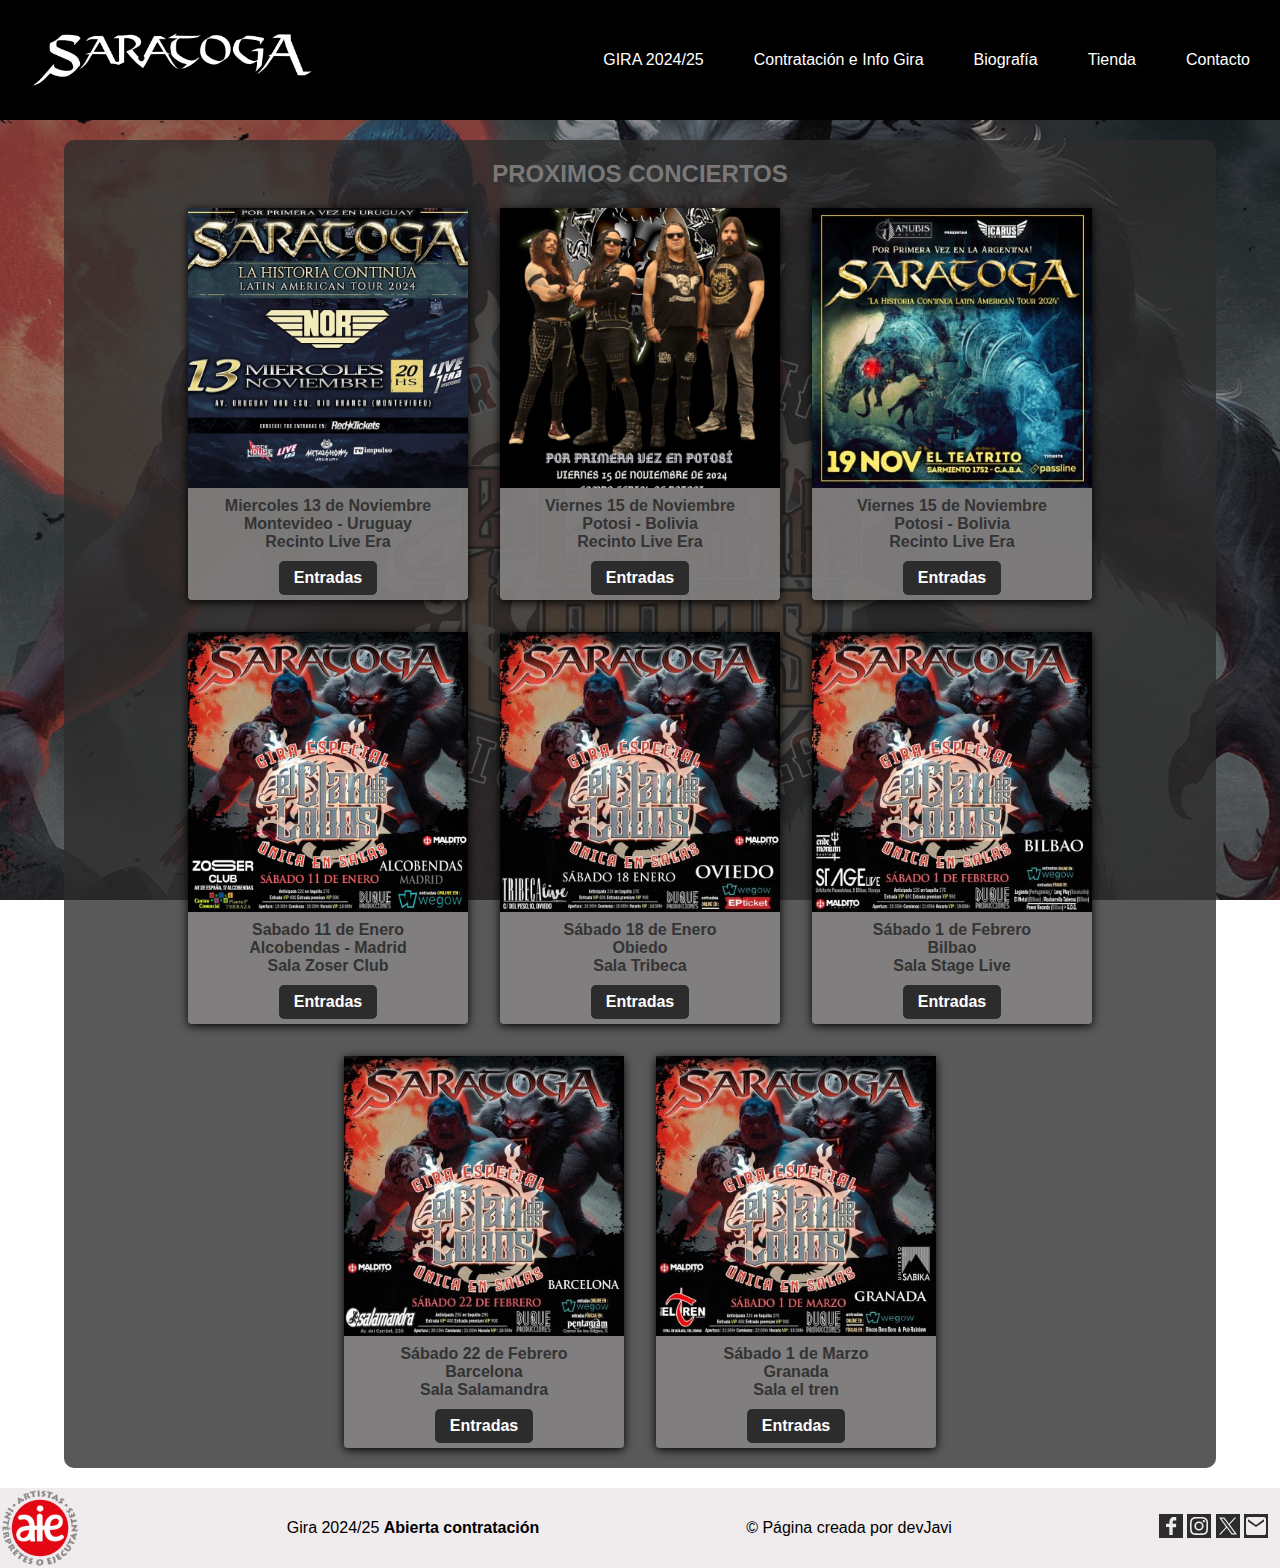
==== index.html @ 91a460d8 "carrousel biografia" ====
<!DOCTYPE html>
<html lang="en">

<head>
    <meta charset="UTF-8">
    <meta name="viewport" content="width=device-width, initial-scale=1.0">
    <link rel="stylesheet" href="styles.css">
    <title>Document</title>
</head>

<body>
    <header>
        <nav class="navbar">
            <div class="navbar_img">
                <a href="index.html"><img src="img/tittle_header.png" alt="nombre_banda"></a>
            </div>
            <div class="navbar_menu">
                <ul id="menu-list">
                    <li><a href="">GIRA 2024/25</a></li>
                    <li><a href="html/hiring.html">Contratación e Info Gira</a></li>
                    <li><a href="/html/biography.html">Biografía</a></li>
                    <li><a href="">Tienda</a></li>
                    <li><a href="">Contacto</a></li>
                </ul>
            </div>
            <div class="hamburger-menu">
                <span></span>
                <span></span>
                <span></span>
            </div>
        </nav>
    </header>
    <main>
        <div class="container-index">
            <div class="container-cards">
                <h2 class="container-cards-tittle">PROXIMOS CONCIERTOS</h2>
                <div class="container-cards-concerts">
                    <div class="card-concert">
                        <div class="card-img">
                            <img src="img/img-concerts/uruguay.jpg" alt="">
                        </div>
                        <div class="card-inf">
                            <p>Miercoles 13 de Noviembre</p>
                            <p>Montevideo - Uruguay</p>
                            <p>Recinto Live Era</p>
                            <a href="">Entradas</a>
                        </div>
                    </div>
                    <div class="card-concert">
                        <div class="card-img">
                            <img src="img/img-concerts/Bolivia.jpg" alt="">
                        </div>
                        <div class="card-inf">
                            <p>Viernes 15 de Noviembre </p>
                            <p>Potosi - Bolivia</p>
                            <p>Recinto Live Era</p>
                            <a href="">Entradas</a>
                        </div>
                    </div>
                    <div class="card-concert">
                        <div class="card-img">
                            <img src="img/img-concerts/Argentina.jpg" alt="">
                        </div>
                        <div class="card-inf">
                            <p>Viernes 15 de Noviembre </p>
                            <p>Potosi - Bolivia</p>
                            <p>Recinto Live Era</p>
                            <a href="">Entradas</a>
                        </div>
                    </div>
                    <div class="card-concert">
                        <div class="card-img">
                            <img src="img/img-concerts/Madrid.jpg" alt="">
                        </div>
                        <div class="card-inf">
                            <p>Sabado 11 de Enero </p>
                            <p>Alcobendas - Madrid</p>
                            <p>Sala Zoser Club</p>
                            <a href="">Entradas</a>
                        </div>
                    </div>
                    <div class="card-concert">
                        <div class="card-img">
                            <img src="img/img-concerts/Oviedo.jpg" alt="">
                        </div>
                        <div class="card-inf">
                            <p>Sábado 18 de Enero </p>
                            <p>Obiedo</p>
                            <p>Sala Tribeca</p>
                            <a href="">Entradas</a>
                        </div>
                    </div>
                    <div class="card-concert">
                        <div class="card-img">
                            <img src="img/img-concerts/portuga.jpg" alt="">
                        </div>
                        <div class="card-inf">
                            <p>Sábado 1 de Febrero </p>
                            <p>Bilbao</p>
                            <p>Sala Stage Live</p>
                            <a href="">Entradas</a>
                        </div>
                    </div>
                    <div class="card-concert">
                        <div class="card-img">
                            <img src="img/img-concerts/bcn.jpg" alt="">
                        </div>
                        <div class="card-inf">
                            <p>Sábado 22 de Febrero </p>
                            <p>Barcelona</p>
                            <p>Sala Salamandra</p>
                            <a href="">Entradas</a>
                        </div>
                    </div>
                    <div class="card-concert">
                        <div class="card-img">
                            <img src="img/img-concerts/granada.jpg" alt="">
                        </div>
                        <div class="card-inf">
                            <p>Sábado 1 de Marzo </p>
                            <p>Granada</p>
                            <p>Sala el tren</p>
                            <a href="">Entradas</a>
                        </div>
                    </div>
                </div>
            </div>
        </div>
    </main>

    <footer>
        <img src="img/aie.png" alt="contratacion">
        <p>Gira 2024/25 <strong>Abierta contratación</strong></p>
        <p>&#169; Página creada por devJavi</p>
        <div class="footer-social-networks">
            <a href="https://www.facebook.com/SARATOGAOFICIAL2012/" target="_blank" rel="noopener noreferrer"
                class="social-media-link-item-small"><svg xmlns="http://www.w3.org/2000/svg" width="24" height="24"
                    viewBox="0 0 24 24">
                    <path class="social-media-icon" fill="#2c2c2c" d="M0,0v24h24V0H0z M17.1,6.4h-2.4c-0.6,0-1,0.5-1,1c0,0,0,0,0,0v2.4h3.4v3.4h-3.4V21h-3.4v-7.9H7V9.8h3.4V8.3
        c0-1.4,0.4-2.8,1.3-4C12.4,3.5,13.6,3,14.8,3h2.4V6.4z"></path>
                </svg></a>
            <a href="https://www.instagram.com/saratogaoficial/" target="_blank" rel="noopener noreferrer"
                class="social-media-link-item-small"><svg xmlns="http://www.w3.org/2000/svg" width="24" height="24"
                    viewBox="0 0 24 24">
                    <g fill="#2c2c2c" class="social-media-icon">
                        <path d="M12,9c-1.7,0-3,1.3-3,3s1.3,3,3,3c1.7,0,3-1.3,3-3C15,10.3,13.6,9,12,9z"></path>
                        <path d="M19.3,8.4c0-0.6-0.1-1.1-0.3-1.7c-0.1-0.4-0.4-0.7-0.7-1c-0.3-0.3-0.6-0.5-1-0.7c-0.5-0.2-1.1-0.3-1.7-0.3
            c-0.9,0-1.2-0.1-3.6-0.1c-2.4,0-2.7,0-3.6,0.1C7.8,4.7,7.2,4.8,6.7,5c-0.4,0.1-0.7,0.4-1,0.7C5.4,5.9,5.1,6.3,5,6.7
            C4.8,7.2,4.7,7.8,4.7,8.4c0,0.9-0.1,1.2-0.1,3.6c0,2.4,0,2.7,0.1,3.6c0,0.6,0.1,1.1,0.3,1.7c0.1,0.4,0.4,0.7,0.7,1
            c0.3,0.3,0.6,0.5,1,0.7c0.5,0.2,1.1,0.3,1.7,0.3c0.9,0,1.2,0.1,3.6,0.1c2.4,0,2.7,0,3.6-0.1c0.6,0,1.1-0.1,1.7-0.3
            c0.4-0.1,0.7-0.4,1-0.7c0.3-0.3,0.5-0.6,0.7-1c0.2-0.5,0.3-1.1,0.3-1.7l0,0c0-0.9,0.1-1.2,0.1-3.6C19.4,9.6,19.4,9.3,19.3,8.4z
             M12,16.6c-2.6,0-4.6-2.1-4.6-4.6S9.4,7.4,12,7.4c2.6,0,4.6,2.1,4.6,4.6C16.6,14.6,14.5,16.6,12,16.6z M16.8,8.3
            c-0.6,0-1.1-0.5-1.1-1.1c0-0.6,0.5-1.1,1.1-1.1c0.6,0,1.1,0.5,1.1,1.1C17.9,7.8,17.4,8.3,16.8,8.3z"></path>
                        <path
                            d="M0,0v24h24V0H0z M20.9,15.7c0,0.7-0.2,1.5-0.4,2.2c-0.5,1.2-1.4,2.2-2.6,2.6c-0.7,0.3-1.4,0.4-2.2,0.4
            c-1,0-1.3,0.1-3.7,0.1s-2.8,0-3.7-0.1c-0.7,0-1.5-0.2-2.2-0.4c-1.2-0.5-2.2-1.4-2.6-2.6c-0.3-0.7-0.4-1.4-0.4-2.2
            C3,14.8,3,14.4,3,12s0-2.8,0.1-3.7c0-0.7,0.2-1.5,0.4-2.2c0.5-1.2,1.4-2.2,2.6-2.6c0.7-0.3,1.4-0.4,2.2-0.4C9.2,3,9.6,3,12,3
            s2.8,0,3.7,0.1c0.7,0,1.5,0.2,2.2,0.4c1.2,0.5,2.2,1.4,2.6,2.6c0.3,0.7,0.4,1.4,0.4,2.2c0,1,0.1,1.3,0.1,3.7S21,14.8,20.9,15.7z">
                        </path>
                    </g>
                </svg></a>
            <a href="https://www.twitter.com/Saratoga_" target="_blank" rel="noopener noreferrer"
                class="social-media-link-item-small"><svg xmlns="http://www.w3.org/2000/svg" width="24" height="24"
                    viewBox="0 0 24 24">
                    <g>
                        <polygon points="5.4,4.7 16.2,19.3 18.7,19.3 7.8,4.7" fill="#2c2c2c" class="social-media-icon">
                        </polygon>
                        <path class="social-media-icon"
                            d="M0,0v24h24V0H0z M15.6,20.4l-4.9-6.6l-6.1,6.6H3l7-7.5L3.1,3.6h5.3L13,9.7l5.6-6.1h1.6l-6.5,7l7.3,9.8H15.6z"
                            fill="#2c2c2c"></path>
                    </g>
                </svg></a>
                <a href="mailto:agotarasproducciones@gmail.com" target="_blank" rel="noopener noreferrer" class="social-media-link-item-small"><svg xmlns="http://www.w3.org/2000/svg" width="24" height="24" viewBox="0 0 24 24"><path class="social-media-icon" fill="#2c2c2c" data-name="email" d="M24,24H0V0h24V24z M4,3C2.8,3.1,1.9,4.1,2,5.3l0,13.5c-0.1,1.2,0.8,2.2,2,2.3h16c1.2-0.1,2.1-1.1,2-2.3V5.3
                    c0.1-1.2-0.8-2.2-2-2.3H4z M12,13.1L12,13.1L4,7.5V5.3l8,5.6l8-5.6v2.3L12,13.1L12,13.1z"></path></svg></a>
        </div>
    </footer>
    <script src="script.js"></script>
</body>

</html>
---- styles.css ----
* {
    margin: 0;
    padding: 0;
    box-sizing: border-box;
}

body {
    font-family: Arial, sans-serif;
    overflow: hidden;
}

.navbar {
    display: flex;
    justify-content: space-between;
    align-items: center;
    padding: 28px 30px;
    background-color: black;
}

.navbar_img img {
    height: 60px;
}

.navbar_menu ul {
    display: flex;
    list-style-type: none;
}

.navbar_menu ul li {
    margin-left: 50px;

}

.navbar_menu ul li a {
    display: inline-block;
    text-decoration: none;
    color: white;
}

.navbar_menu ul li a:hover {
    transform: scale(1.1);
    color: #a14745;
}

.hamburger-menu {
    display: none;
    flex-direction: column;
    cursor: pointer;
}

.hamburger-menu span {
    width: 25px;
    height: 3px;
    background-color: white;
    margin: 2px 0;
}

/* main */

.container-index{
    position: relative;
    width: 100%;
    min-height: 100vh;
    background-image: url('img/el_clan_de_los_lobos_index.jpg');
    background-size: cover;
    background-position: center;
    background-attachment: fixed;
    display: flex;
    justify-content: center;
    align-items: center;
}

.container-cards{
    background-color: #2c2c2cc9;
    padding: 20px;
    border-radius: 10px;
    max-width: 90%;
    margin: 20px;
}

.container-cards-tittle{
    text-align: center;
    color: rgba(133, 130, 130, 0.89);
    margin-bottom: 20px;
}

.container-cards-concerts{
display: flex;
flex-wrap: wrap;
justify-content: center;
gap: 32px;
}

.card-concert{
    background: rgba(133, 130, 130, 0.89);
    border-radius: 4px;
    box-shadow: 0px 2px 10px rgba(0, 0, 0.1);
    width: 280px;
}

.card-img img{
    width: 100%;
    height: auto;
    object-fit: cover;
}

.card-inf{
    margin: 5px;
    color: #333;
    text-align: center;
    font-weight: bold;   
}



.card-inf a{
    display: inline-block;
    margin-top: 10px;
    padding: 8px 15px;
    background-color: #2C2C2C;
    color: white;
    border-radius: 5px;
    text-decoration: none;
}

.card-inf a:hover{
    background-color: #e0110c;
}

/* Footer */

footer{
    display: flex;
    justify-content: space-between;
    align-items: center;
    background: #f0ebec;
    margin-top: auto;
}

footer img{
    height: 80px;
    margin: 16x;
}

.footer-social-networks{
    margin-right: 12px;
}


/* hiring */
.hiring-container{
    background: #d0d0d0;
    display: flex;
    flex-direction: column;
    justify-content: center;
    align-items: center;
    padding-bottom: 80px;
}

.hiring-tittle{
    display: flex;
    flex-direction: column;
    justify-content: center;
    align-items: center;
    color: #e0110c;
    padding-top: 52px;
}

.hiring-tittle h2{
    padding-top: 12px ;
    text-align: center;
    color: #949497;
    padding-bottom: 32px;
}

.hiring-img{
    height: 300px;
    width: 300px;
    background-image: url('./img/el_clan_de_los_lobos_index.jpg');
    background-size:cover;
    background-repeat: no-repeat;
    background-position: 50%;
    border-radius: 150px;
}

hr{
    margin-top: 12px;
    margin-left: 25%;
    margin-right: 25%;
    height: 6px;
    background: #2C2C2C;
}

.hiring-body-title{
    text-align: center;
    padding-top: 32px;
    color: #e0110c !important;
}

.hiring-body-description{
    text-align: center;
    padding: 18px 120px 0px 120px;
}

.hiring-body-description p{
    font-size: 22px;
    margin: 18px;
}

.hiring-menu {
    max-height: 0; 
    overflow: hidden; 
    background: #d0d0d0;
    z-index: 1;
    transition: max-height 0.5s ease-in-out;
    display: flex;
    flex-wrap: wrap;
    justify-content: space-between;
    align-items: center;
}

.hiring-menu.active {
    max-height: 500px; 
    padding-right: 100px; 
}

.hiring-toggle-container{
    display: flex;
    justify-content: center;
    align-items: center;
}

.hiring-toggle {
    cursor: pointer;
    background-color: #2c2c2c;
    color: white;
    border: none;
    padding: 10px 20px;
    font-size: 16px;
    border-radius: 5px;
    margin-bottom: 18px; 
}

.hiring-toggle:hover {
    background-color: #e0110c;
}

.hirin-card{
    margin: 30px;
}

.hirin-card h4{
    color: #e0110c;
    padding-bottom: 12px;
}

.hirin-card p{
    padding-bottom: 12px;
}

/* Carousel */

.carousel {
    width: 80%;
    margin: 0 auto;
    overflow: hidden;
    position: relative;
    padding: 24px;
}

.carousel-track {
    display: flex;
    animation: scroll 90s linear infinite;
}

.carousel-item {
    flex: 0 0 25%
}

.carousel-item img {
    width: 40%;
    height: 100%;
    object-fit: cover;
}

@keyframes scroll {
    0% {
        transform: translateX(0);
    }
    100% {
        transform: translateX(-200%); /* Mueve 4 elementos completos */
    }
}




@media (max-width: 950px) {
    .navbar_menu {
        display: none;
        position: absolute;
        top: 92px;
        left: 0;
        width: 100%;
        background-color: black;
        z-index: 1;
    }

    .navbar_menu.active {
        display: block;
    }

    .navbar_menu ul {
        flex-direction: column;
    }

    .navbar_menu ul li {
        margin: 1rem 0;
        text-align: center;
    }

    .hamburger-menu {
        display: flex;
    }

    .navbar_img img {
        height: 54px;
    }

    .container-cards{
        max-width: 95%;
    }

    footer img{
        display: none;
    }

    footer p{
        font-size: 12px;
        margin: 14px;
    }

    .hiring-img{
        order: -1  ;
    }

    .hiring-tittle{
        text-align: center;   
    }

    .hiring-tittle h1{
        padding-top: 16px;
    }

    hr{
        height: 4px;
        margin-left: 5%;
        margin-right: 5%;
    }

    .hiring-body-description{
        padding: 5%;
    }

    .hiring-body-description p{
        font-size: 16px;
    }

    .hirin-card{
        margin-right: auto;
    }

    .carousel-item img {
        width: 80%;
        height: 100%;
        object-fit: cover;
    }
    .carousel {
        width: 100%;
    }
}
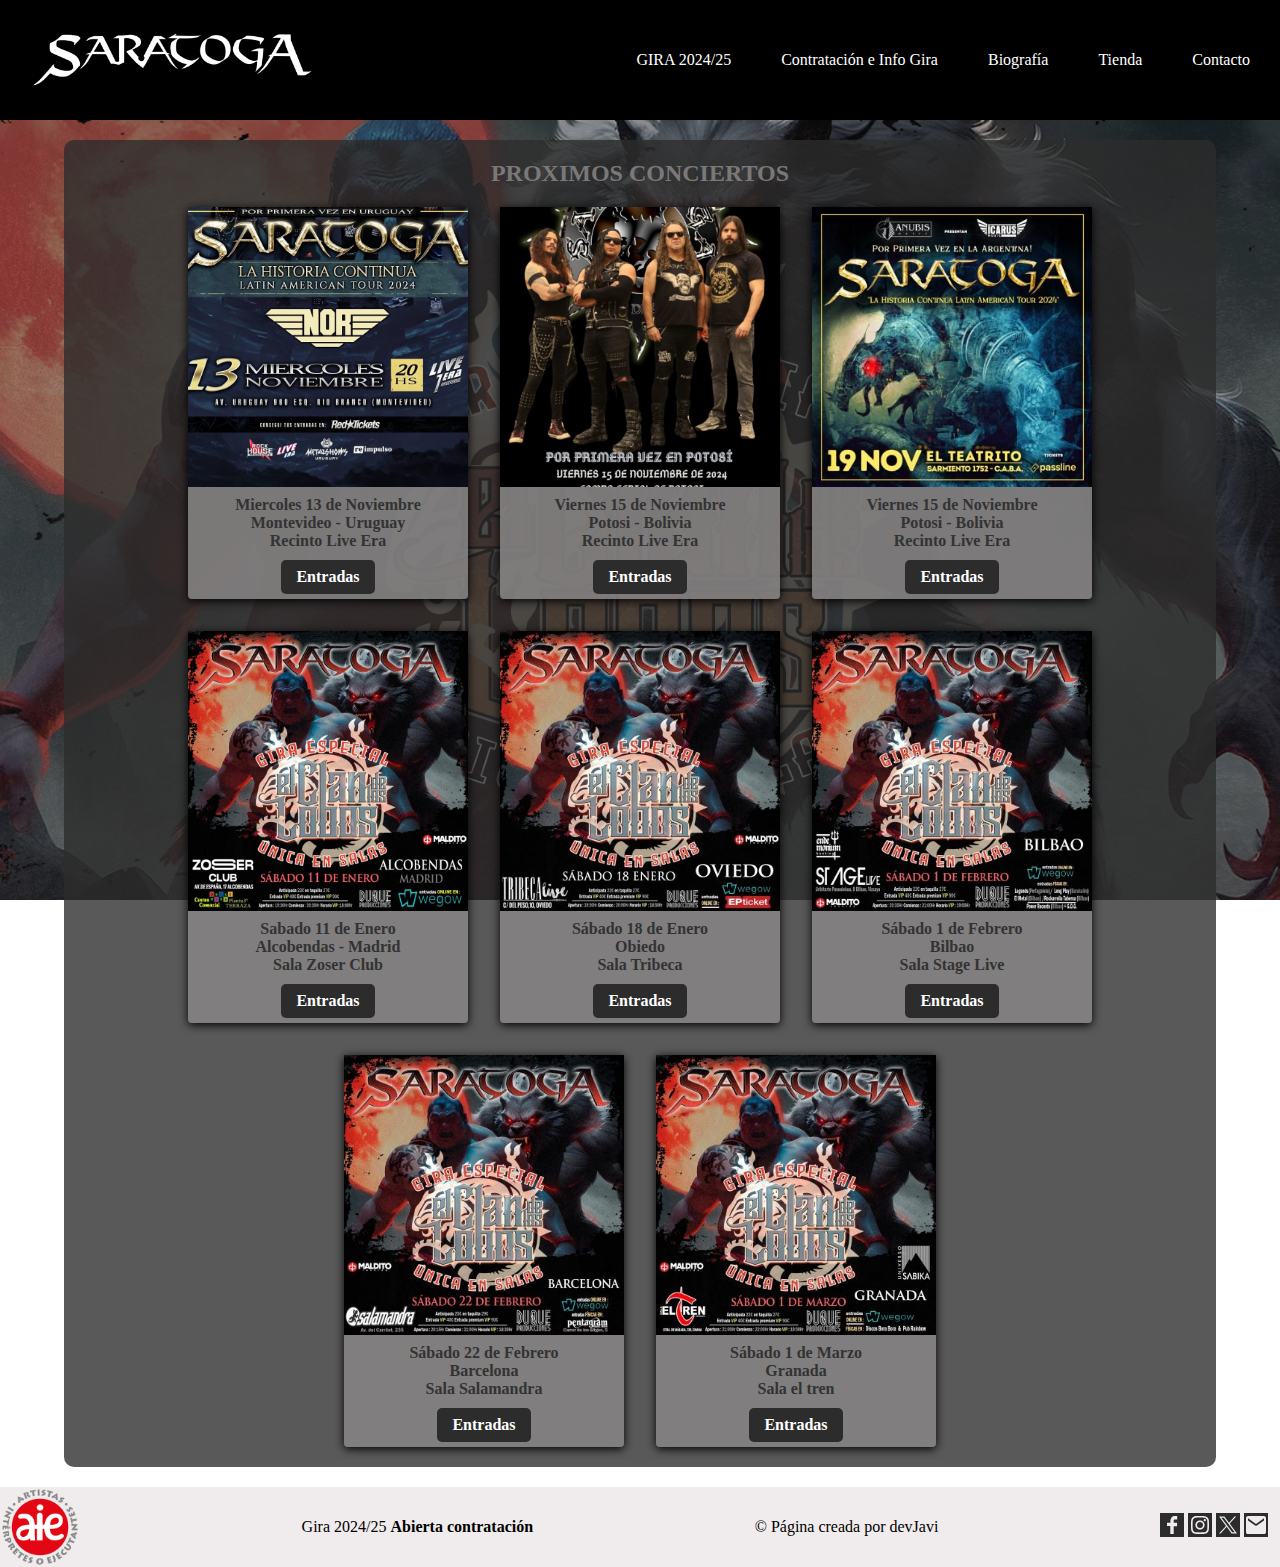
==== commit f8f26c6c: "biografia y tienda acabada" ====
--- a/index.html
+++ b/index.html
@@ -19,7 +19,7 @@
                     <li><a href="">GIRA 2024/25</a></li>
                     <li><a href="html/hiring.html">Contratación e Info Gira</a></li>
                     <li><a href="/html/biography.html">Biografía</a></li>
-                    <li><a href="">Tienda</a></li>
+                    <li><a href="/html/shop.html">Tienda</a></li>
                     <li><a href="">Contacto</a></li>
                 </ul>
             </div>
--- a/styles.css
+++ b/styles.css
@@ -4,9 +4,13 @@
     box-sizing: border-box;
 }
 
-body {
-    font-family: Arial, sans-serif;
-    overflow: hidden;
+ body {
+    margin: 0;
+    padding: 0;
+    height: 100%;
+    display: flex;
+    flex-direction: column;
+    min-height: 100vh;
 }
 
 .navbar {
@@ -57,7 +61,7 @@
 
 /* main */
 
-.container-index{
+.container-index {
     position: relative;
     width: 100%;
     min-height: 100vh;
@@ -70,7 +74,7 @@
     align-items: center;
 }
 
-.container-cards{
+.container-cards {
     background-color: #2c2c2cc9;
     padding: 20px;
     border-radius: 10px;
@@ -78,42 +82,42 @@
     margin: 20px;
 }
 
-.container-cards-tittle{
+.container-cards-tittle {
     text-align: center;
     color: rgba(133, 130, 130, 0.89);
     margin-bottom: 20px;
 }
 
-.container-cards-concerts{
-display: flex;
-flex-wrap: wrap;
-justify-content: center;
-gap: 32px;
-}
-
-.card-concert{
+.container-cards-concerts {
+    display: flex;
+    flex-wrap: wrap;
+    justify-content: center;
+    gap: 32px;
+}
+
+.card-concert {
     background: rgba(133, 130, 130, 0.89);
     border-radius: 4px;
     box-shadow: 0px 2px 10px rgba(0, 0, 0.1);
     width: 280px;
 }
 
-.card-img img{
+.card-img img {
     width: 100%;
     height: auto;
     object-fit: cover;
 }
 
-.card-inf{
+.card-inf {
     margin: 5px;
     color: #333;
     text-align: center;
-    font-weight: bold;   
-}
-
-
-
-.card-inf a{
+    font-weight: bold;
+}
+
+
+
+.card-inf a {
     display: inline-block;
     margin-top: 10px;
     padding: 8px 15px;
@@ -123,32 +127,33 @@
     text-decoration: none;
 }
 
-.card-inf a:hover{
+.card-inf a:hover {
     background-color: #e0110c;
 }
 
 /* Footer */
 
-footer{
+footer {
     display: flex;
     justify-content: space-between;
     align-items: center;
     background: #f0ebec;
     margin-top: auto;
-}
-
-footer img{
+
+}
+
+footer img {
     height: 80px;
     margin: 16x;
 }
 
-.footer-social-networks{
+.footer-social-networks {
     margin-right: 12px;
 }
 
 
 /* hiring */
-.hiring-container{
+.hiring-container {
     background: #d0d0d0;
     display: flex;
     flex-direction: column;
@@ -157,7 +162,7 @@
     padding-bottom: 80px;
 }
 
-.hiring-tittle{
+.hiring-tittle {
     display: flex;
     flex-direction: column;
     justify-content: center;
@@ -166,24 +171,24 @@
     padding-top: 52px;
 }
 
-.hiring-tittle h2{
-    padding-top: 12px ;
+.hiring-tittle h2 {
+    padding-top: 12px;
     text-align: center;
     color: #949497;
     padding-bottom: 32px;
 }
 
-.hiring-img{
+.hiring-img {
     height: 300px;
     width: 300px;
     background-image: url('./img/el_clan_de_los_lobos_index.jpg');
-    background-size:cover;
+    background-size: cover;
     background-repeat: no-repeat;
     background-position: 50%;
     border-radius: 150px;
 }
 
-hr{
+hr {
     margin-top: 12px;
     margin-left: 25%;
     margin-right: 25%;
@@ -191,25 +196,25 @@
     background: #2C2C2C;
 }
 
-.hiring-body-title{
+.hiring-body-title {
     text-align: center;
     padding-top: 32px;
     color: #e0110c !important;
 }
 
-.hiring-body-description{
+.hiring-body-description {
     text-align: center;
     padding: 18px 120px 0px 120px;
 }
 
-.hiring-body-description p{
+.hiring-body-description p {
     font-size: 22px;
     margin: 18px;
 }
 
 .hiring-menu {
-    max-height: 0; 
-    overflow: hidden; 
+    max-height: 0;
+    overflow: hidden;
     background: #d0d0d0;
     z-index: 1;
     transition: max-height 0.5s ease-in-out;
@@ -220,11 +225,11 @@
 }
 
 .hiring-menu.active {
-    max-height: 500px; 
-    padding-right: 100px; 
-}
-
-.hiring-toggle-container{
+    max-height: 500px;
+    padding-right: 100px;
+}
+
+.hiring-toggle-container {
     display: flex;
     justify-content: center;
     align-items: center;
@@ -238,26 +243,27 @@
     padding: 10px 20px;
     font-size: 16px;
     border-radius: 5px;
-    margin-bottom: 18px; 
+    margin-bottom: 18px;
 }
 
 .hiring-toggle:hover {
     background-color: #e0110c;
 }
 
-.hirin-card{
+.hirin-card {
     margin: 30px;
 }
 
-.hirin-card h4{
+.hirin-card h4 {
     color: #e0110c;
     padding-bottom: 12px;
 }
 
-.hirin-card p{
+.hirin-card p {
     padding-bottom: 12px;
 }
 
+/* biography */
 /* Carousel */
 
 .carousel {
@@ -287,13 +293,170 @@
     0% {
         transform: translateX(0);
     }
+
     100% {
-        transform: translateX(-200%); /* Mueve 4 elementos completos */
-    }
-}
-
-
-
+        transform: translateX(-200%);
+        /* Mueve 4 elementos completos */
+    }
+}
+
+/* -biography- */
+
+.btn-header-bio {
+    display: flex;
+    justify-content: center;
+
+    margin-top: 12px;
+}
+
+.btn-header-bio button {
+    margin: 12px;
+    height: 32px;
+    width: 30%;
+    font-size: medium;
+    cursor: pointer;
+    background-color: #2c2c2c;
+    color: white;
+    border: none;
+    font-size: 16px;
+    border-radius: 5px;
+}
+
+.btn-header-bio button:hover {
+    background: #e0110c;
+}
+
+.main-bio {
+    padding: 2% 5% 3% 5%;
+}
+
+.div-bio h2 {
+    margin: 24px 0 32px 0;
+    color: #e0110c;
+    text-align: center;
+    font-size: 32px;
+}
+
+.bio-p p {
+    text-align: justify;
+    padding-bottom: 12px;
+    /* margin: 0 10px; */
+}
+
+.div-lineup h2 {
+    margin: 24px 0 32px 0;
+    color: #e0110c;
+    text-align: center;
+    font-size: 32px;
+}
+
+.div-lineup ul{
+    text-align: center;
+}
+
+.div-lineup li{
+    list-style: none;
+    margin-bottom: 12px;
+}
+
+.div-lineup li:hover{
+    color: #2C2C2C;
+}
+
+/* shop */
+/* .main-shop{
+    position: relative;
+    width: 100%;
+    display: flex;
+}
+
+.nav-shop{
+    display: flex;
+    flex-direction: column;
+}
+
+.shop-img{
+  width: 50%;
+  margin: 20px;
+}
+
+.shop-btn{
+    position: absolute;
+   bottom: 20px;
+   left: 50%;
+   transform: translateX(-50%);
+    width: 50%;
+}
+
+ */
+
+ .main-shop{
+    margin-top: 4%;
+    display: flex;
+    justify-content: center;
+    align-items: center;
+ }
+
+ .main-shop-container {
+    /* height: 100vh; */
+    display: flex;
+    justify-content:space-around;
+    margin: 16px;
+    margin-left: 10%;
+    margin-right: 10%;
+    height: auto;
+}
+
+.nav-shop{
+    display: flex;
+    flex-direction: column;
+    justify-content: center;
+}
+
+.nav-shop a{
+    margin-bottom: 18px ;
+    padding: 18px;
+    background: #2C2C2C;
+    text-align: center;
+    text-decoration: none;
+    color: white;
+    border-radius: 5px;
+} 
+
+.nav-shop a:hover{
+background: #e0110c;
+}
+
+.img-shop{
+   height: 100%;
+   margin-left: 20px;
+}
+
+.img-shop img{
+height: auto;
+width: 100%;
+}
+
+.shop-btn{
+    display: flex;
+    justify-content: center;
+}
+
+.shop-btn a{
+    margin-bottom: 18px ;
+    padding: 8px 18px ;
+    margin: 12px 24px;
+    background:#e0110c ;
+    text-align: center;
+    text-decoration: none;
+    color: white;
+    border-radius: 5px;
+
+}
+
+.shop-btn a:hover{
+background-color: #a14745;
+}
 
 @media (max-width: 950px) {
     .navbar_menu {
@@ -327,46 +490,46 @@
         height: 54px;
     }
 
-    .container-cards{
+    .container-cards {
         max-width: 95%;
     }
 
-    footer img{
+    footer img {
         display: none;
     }
 
-    footer p{
+    footer p {
         font-size: 12px;
         margin: 14px;
     }
 
-    .hiring-img{
-        order: -1  ;
-    }
-
-    .hiring-tittle{
-        text-align: center;   
-    }
-
-    .hiring-tittle h1{
+    .hiring-img {
+        order: -1;
+    }
+
+    .hiring-tittle {
+        text-align: center;
+    }
+
+    .hiring-tittle h1 {
         padding-top: 16px;
     }
 
-    hr{
+    hr {
         height: 4px;
         margin-left: 5%;
         margin-right: 5%;
     }
 
-    .hiring-body-description{
+    .hiring-body-description {
         padding: 5%;
     }
 
-    .hiring-body-description p{
+    .hiring-body-description p {
         font-size: 16px;
     }
 
-    .hirin-card{
+    .hirin-card {
         margin-right: auto;
     }
 
@@ -375,8 +538,35 @@
         height: 100%;
         object-fit: cover;
     }
+
     .carousel {
         width: 100%;
     }
-}
-
+
+    .main-shop-container{
+        display: flex;
+        flex-direction: column;
+        justify-content: center;
+    }
+
+    .img-shop{
+        width: 100%;
+        margin: auto;
+    }
+
+    .shop-btn{
+        display: flex;
+        flex-direction: column;
+    }
+
+    .shop-btn a{
+        margin-bottom: 18px ;
+        padding: 2px 18px ;
+        margin: 12px 24px;
+        background:#e0110c ;
+        text-align: center;
+        text-decoration: none;
+        color: white;
+        border-radius: 5px;
+    }
+}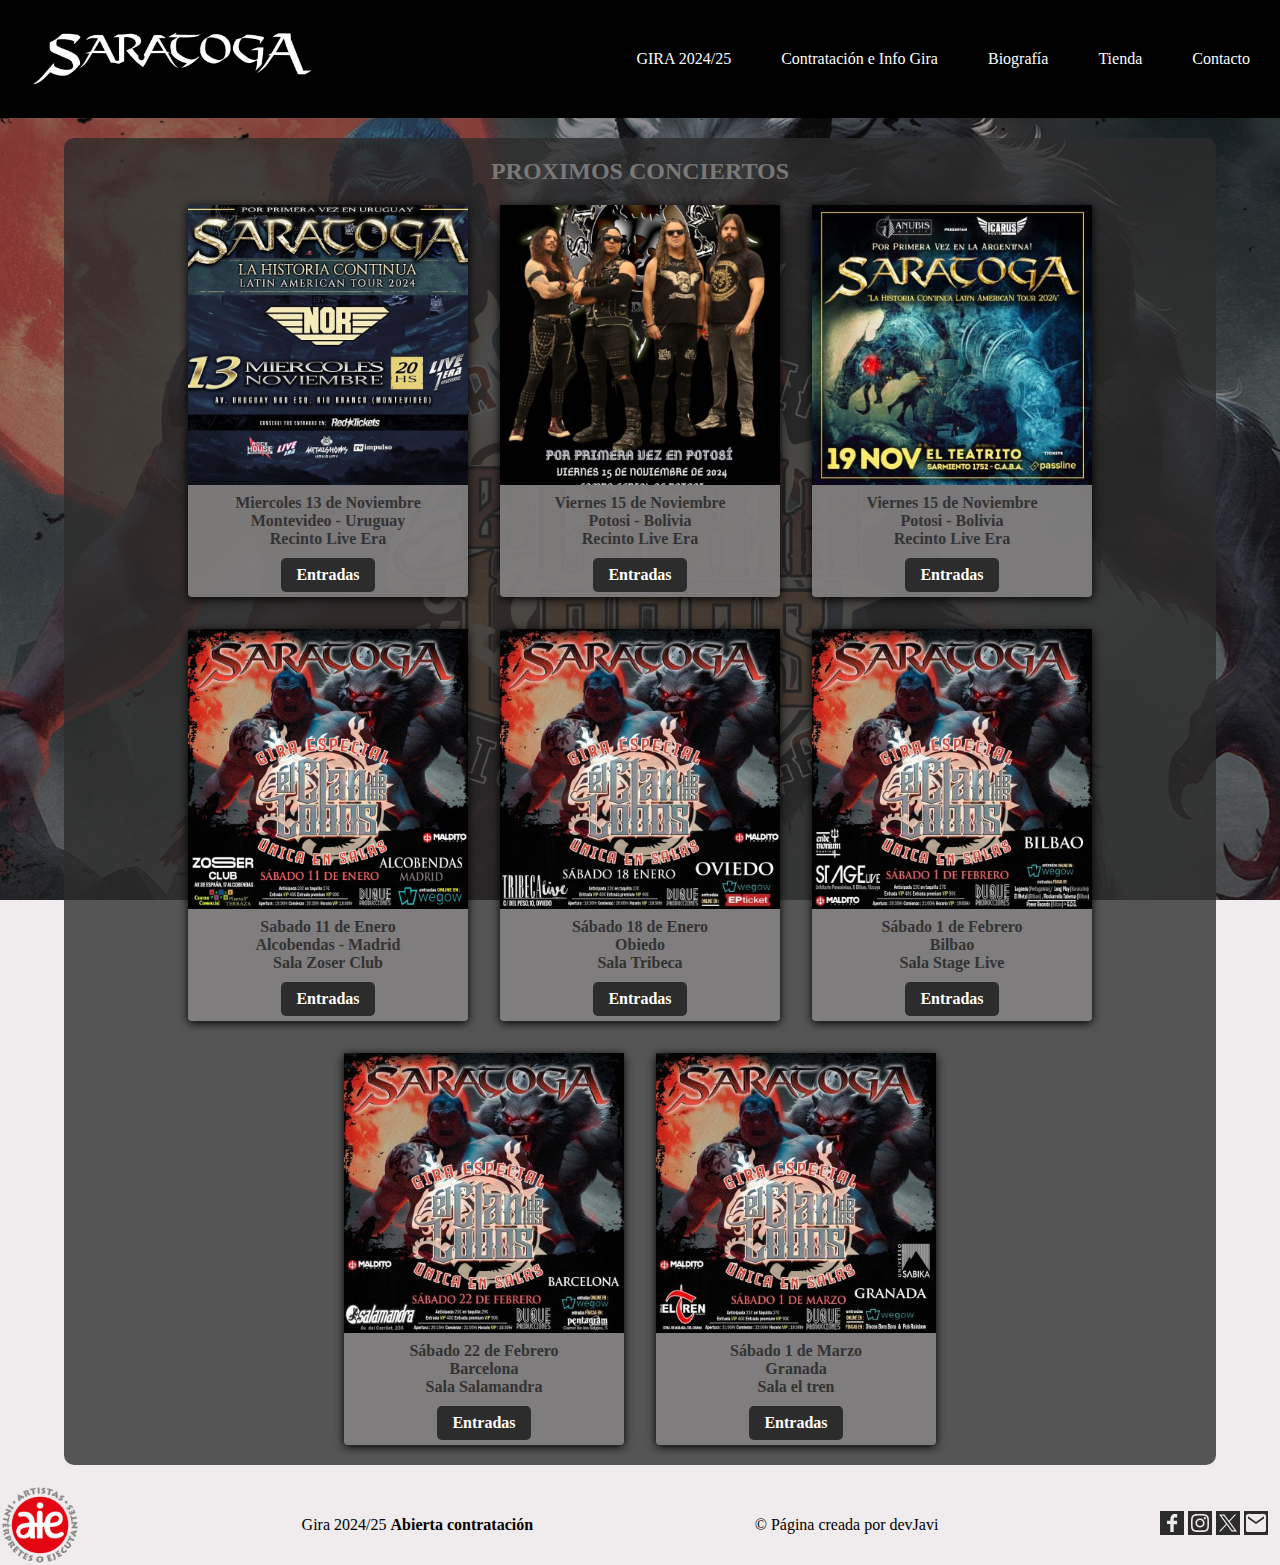
==== commit 59a4d67a: "contacto finalizado" ====
--- a/index.html
+++ b/index.html
@@ -20,7 +20,7 @@
                     <li><a href="html/hiring.html">Contratación e Info Gira</a></li>
                     <li><a href="/html/biography.html">Biografía</a></li>
                     <li><a href="/html/shop.html">Tienda</a></li>
-                    <li><a href="">Contacto</a></li>
+                    <li><a href="/html/contact.html">Contacto</a></li>
                 </ul>
             </div>
             <div class="hamburger-menu">
--- a/styles.css
+++ b/styles.css
@@ -4,20 +4,21 @@
     box-sizing: border-box;
 }
 
- body {
+body {
     margin: 0;
     padding: 0;
     height: 100%;
     display: flex;
     flex-direction: column;
     min-height: 100vh;
+    background: #f0ebec;
 }
 
 .navbar {
     display: flex;
     justify-content: space-between;
     align-items: center;
-    padding: 28px 30px;
+    padding: 27px 30px;
     background-color: black;
 }
 
@@ -154,7 +155,7 @@
 
 /* hiring */
 .hiring-container {
-    background: #d0d0d0;
+    background: #f0ebec;
     display: flex;
     flex-direction: column;
     justify-content: center;
@@ -350,16 +351,16 @@
     font-size: 32px;
 }
 
-.div-lineup ul{
-    text-align: center;
-}
-
-.div-lineup li{
+.div-lineup ul {
+    text-align: center;
+}
+
+.div-lineup li {
     list-style: none;
     margin-bottom: 12px;
 }
 
-.div-lineup li:hover{
+.div-lineup li:hover {
     color: #2C2C2C;
 }
 
@@ -390,63 +391,81 @@
 
  */
 
- .main-shop{
-    margin-top: 4%;
-    display: flex;
-    justify-content: center;
-    align-items: center;
- }
-
- .main-shop-container {
-    /* height: 100vh; */
-    display: flex;
-    justify-content:space-around;
-    margin: 16px;
+.main-shop {
+    margin-top: 2%;
+    display: flex;
+    justify-content: center;
+    align-items: center;
+    background: #f0ebec;
+    margin-right: 11%;
+}
+
+#tittle-shop {
+    width: 100%;
+    display: flex;
+    justify-content: center;
+    background: #f0ebec;
+}
+
+#tittle-shop h1 {
+    padding-top: 12px;
+    text-align: center;
+    color: #949497;
+    padding-bottom: 32px;
+    margin-bottom: 0;
+    padding-bottom: 0;
+}
+
+.main-shop-container {
+    display: flex;
+    justify-content: space-around;
+    /* margin: 16px; */
     margin-left: 10%;
     margin-right: 10%;
     height: auto;
 }
 
-.nav-shop{
-    display: flex;
-    flex-direction: column;
-    justify-content: center;
-}
-
-.nav-shop a{
-    margin-bottom: 18px ;
+.nav-shop {
+    display: flex;
+    flex-direction: column;
+    justify-content: center;
+}
+
+.nav-shop a {
+    /* margin-bottom: 18px ; */
+    margin: 18px 28px;
     padding: 18px;
     background: #2C2C2C;
     text-align: center;
     text-decoration: none;
     color: white;
     border-radius: 5px;
-} 
-
-.nav-shop a:hover{
-background: #e0110c;
-}
-
-.img-shop{
-   height: 100%;
-   margin-left: 20px;
-}
-
-.img-shop img{
-height: auto;
-width: 100%;
-}
-
-.shop-btn{
-    display: flex;
-    justify-content: center;
-}
-
-.shop-btn a{
-    margin-bottom: 18px ;
-    padding: 8px 18px ;
-    margin: 12px 24px;
-    background:#e0110c ;
+}
+
+.nav-shop a:hover {
+    background: #e0110c;
+}
+
+.img-shop {
+    height: 100%;
+    /* margin-left: 10px; */
+}
+
+.img-shop img {
+    height: auto;
+    width: 100%;
+}
+
+.shop-btn {
+    display: flex;
+    justify-content: center;
+}
+
+.shop-btn a {
+    margin-bottom: 18px;
+    padding: 12px 18px;
+    margin: 24px 24px;
+    background: #e0110c;
     text-align: center;
     text-decoration: none;
     color: white;
@@ -454,8 +473,75 @@
 
 }
 
-.shop-btn a:hover{
-background-color: #a14745;
+.shop-btn a:hover {
+    background-color: #a14745;
+}
+
+/* Contact */
+
+.contact-container{
+    /* height: 100%; */
+display: flex;
+flex-direction: column;
+justify-content: center;
+align-items: center;
+}
+
+.main-contact{
+    border: 1px solid black;
+    border-radius: 5px;
+    background-color: #e5e5e6;
+    display: flex;
+    flex-direction: column;
+    justify-content: space-around;
+    height: 50vh;
+    width: 50vh;
+    /* padding: 10%; */
+}
+
+.div-form{
+    display: flex;
+    flex-direction: column;
+    margin: 0 12% 0 12%;
+}
+
+.div-form input{
+height: 28px;
+}
+
+.div-form textarea{
+    max-width: 500px; 
+    min-height: 150px;
+}
+
+input.div-form[type='submit']{
+    background: #2C2C2C;
+    color: white;
+    border-style: none;
+    border-radius: 5px;
+    height: 32px;
+}
+
+input.div-form[type='submit']:hover{
+    background: #e0110c;
+    cursor: pointer;
+}
+
+.check-form{
+display: flex ;
+justify-content: start;
+margin-left: 12%;
+}
+
+.check-form input{
+    margin-right: 2%;
+}
+
+.contact-title{
+    padding-top: 12px;
+    text-align: center;
+    color: #949497;
+    padding-bottom: 32px;
 }
 
 @media (max-width: 950px) {
@@ -543,30 +629,40 @@
         width: 100%;
     }
 
-    .main-shop-container{
+    .main-shop-container {
         display: flex;
         flex-direction: column;
         justify-content: center;
     }
 
-    .img-shop{
+    .img-shop {
         width: 100%;
         margin: auto;
     }
 
-    .shop-btn{
+    .shop-btn {
         display: flex;
         flex-direction: column;
     }
 
-    .shop-btn a{
-        margin-bottom: 18px ;
-        padding: 2px 18px ;
-        margin: 12px 24px;
-        background:#e0110c ;
-        text-align: center;
-        text-decoration: none;
-        color: white;
-        border-radius: 5px;
+    .nav-shop{
+        align-items: center;
+    }
+
+    .nav-shop a{
+        margin: 8px;
+        width: 100%;
+    }
+
+    .main-shop{
+        margin: auto;
+    }
+
+    .shop-btn a {
+        margin: 6px;
+    }
+
+    #tittle-shop h1{
+        margin: 2%;
     }
 }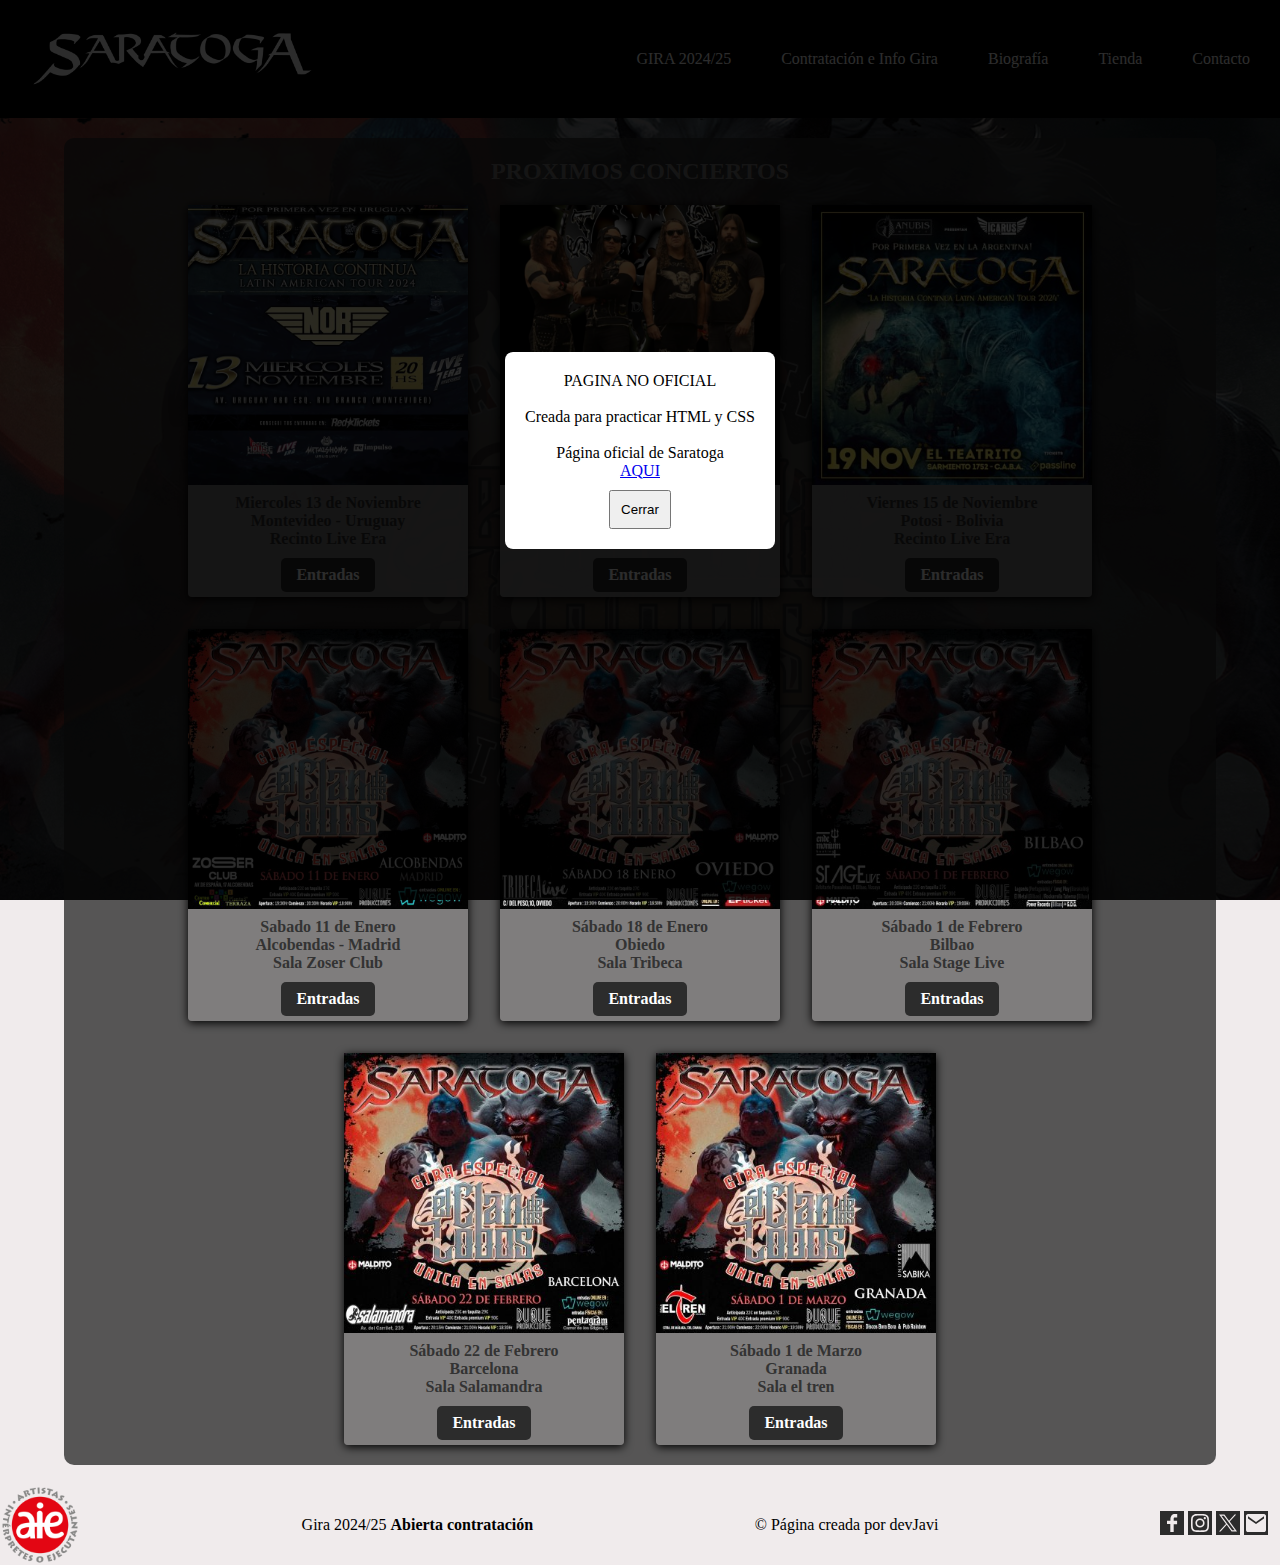
==== commit 61b29e5a: "pagina acabada" ====
--- a/index.html
+++ b/index.html
@@ -175,6 +175,7 @@
         </div>
     </footer>
     <script src="script.js"></script>
+    <script src="modal.js" defer></script>
 </body>
 
 </html>--- a/styles.css
+++ b/styles.css
@@ -479,42 +479,43 @@
 
 /* Contact */
 
-.contact-container{
+.contact-container {
     /* height: 100%; */
-display: flex;
-flex-direction: column;
-justify-content: center;
-align-items: center;
-}
-
-.main-contact{
+    display: flex;
+    flex-direction: column;
+    justify-content: center;
+    align-items: center;
+}
+
+.main-contact {
     border: 1px solid black;
     border-radius: 5px;
     background-color: #e5e5e6;
     display: flex;
     flex-direction: column;
     justify-content: space-around;
-    height: 50vh;
+    height: 60vh;
     width: 50vh;
-    /* padding: 10%; */
-}
-
-.div-form{
+   padding-top: 20px;
+   padding-bottom: 20px;
+}
+
+.div-form {
     display: flex;
     flex-direction: column;
     margin: 0 12% 0 12%;
 }
 
-.div-form input{
-height: 28px;
-}
-
-.div-form textarea{
-    max-width: 500px; 
+.div-form input {
+    height: 28px;
+}
+
+.div-form textarea {
+    max-width: 500px;
     min-height: 150px;
 }
 
-input.div-form[type='submit']{
+input.div-form[type='submit'] {
     background: #2C2C2C;
     color: white;
     border-style: none;
@@ -522,26 +523,51 @@
     height: 32px;
 }
 
-input.div-form[type='submit']:hover{
+input.div-form[type='submit']:hover {
     background: #e0110c;
     cursor: pointer;
 }
 
-.check-form{
-display: flex ;
-justify-content: start;
-margin-left: 12%;
-}
-
-.check-form input{
+.check-form {
+    display: flex;
+    justify-content: start;
+    margin-left: 12%;
+}
+
+.check-form input {
     margin-right: 2%;
 }
 
-.contact-title{
+.contact-title {
     padding-top: 12px;
     text-align: center;
     color: #949497;
     padding-bottom: 32px;
+}
+
+/* modal */
+.overlay {
+    position: fixed;
+    display: flex;
+    justify-content: center;
+    align-items: center;
+    z-index: 1;
+    height: 100%;
+    width: 100%;
+    background: rgba(0, 0, 0, 0.829);
+}
+
+.modal {
+    background: white;
+    padding: 20px;
+    border-radius: 8px;
+    text-align: center;
+}
+
+.botonCerrar {
+    margin-top: 10px;
+    padding: 10px;
+    cursor: pointer;
 }
 
 @media (max-width: 950px) {
@@ -645,16 +671,16 @@
         flex-direction: column;
     }
 
-    .nav-shop{
+    .nav-shop {
         align-items: center;
     }
 
-    .nav-shop a{
+    .nav-shop a {
         margin: 8px;
         width: 100%;
     }
 
-    .main-shop{
+    .main-shop {
         margin: auto;
     }
 
@@ -662,7 +688,18 @@
         margin: 6px;
     }
 
-    #tittle-shop h1{
+    #tittle-shop h1 {
         margin: 2%;
     }
+
+
+
+    /* .main-contact {
+        padding: 4% 0;
+        height: 62vh;
+    }
+
+    .div-form {
+        padding: 2% 0;
+    } */
 }